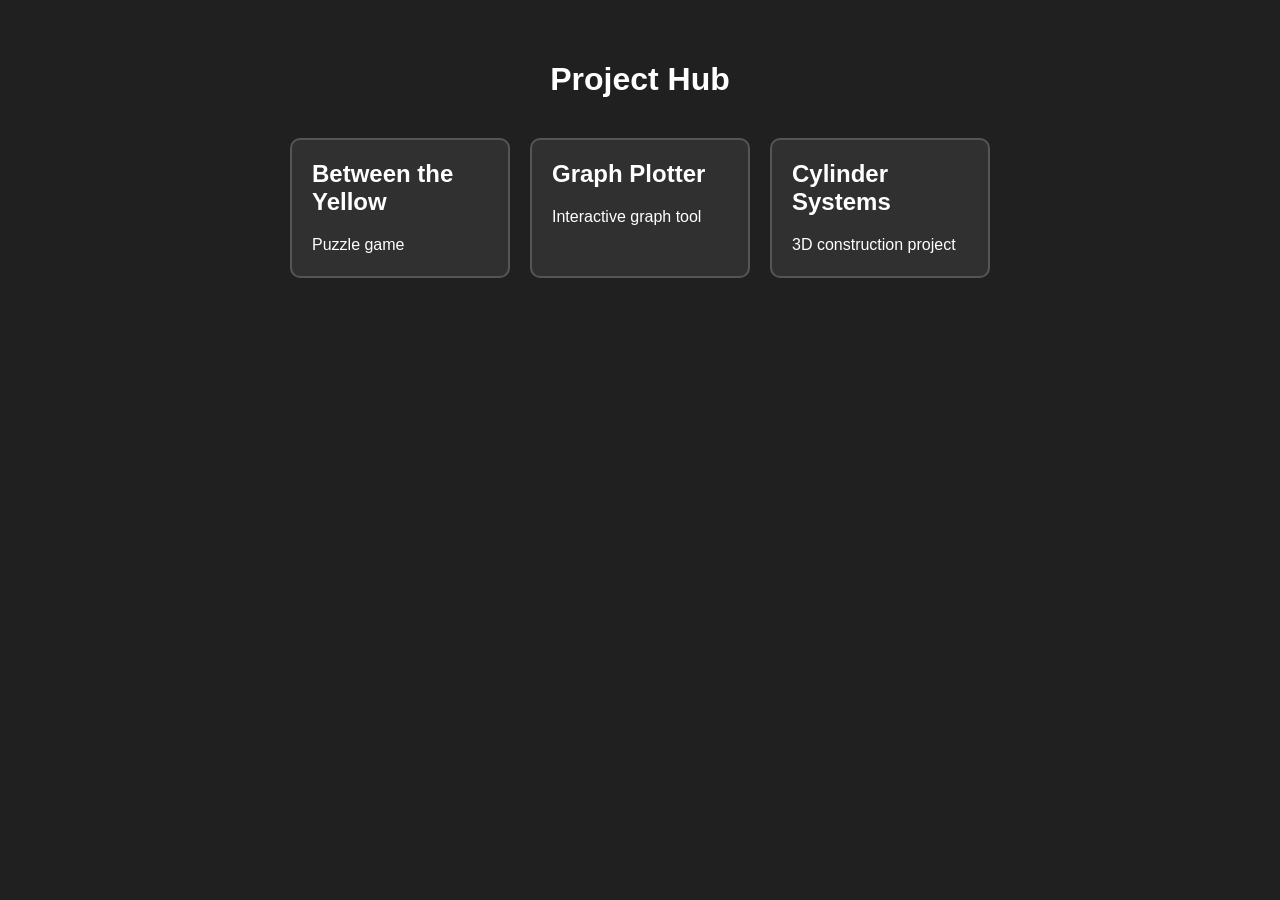
==== index.html @ 7f703be9 "Initial project hub" ====
<!DOCTYPE html>
<html lang="en">
<head>
    <meta charset="UTF-8">
    <meta name="viewport" content="width=device-width, initial-scale=1.0">
    <title>Project Hub</title>
    <link rel="stylesheet" href="style.css">
</head>

<body>

    <h1>Project Hub</h1>

    <main id="projects">
        <div class="project">
            <h2>Between the Yellow</h2>
            <p>Puzzle game</p>
        </div>

        <div class="project">
            <h2>Graph Plotter</h2>
            <p>Interactive graph tool</p>
        </div>

        <div class="project">
            <h2>Cylinder Systems</h2>
            <p>3D construction project</p>
        </div>
    </main>

    <script src="script.js"></script>
</body>
</html>
---- style.css ----
body {
    margin: 0;
    padding: 40px;

    font-family: sans-serif;
    background: #202020;
    color: white;
}

h1 {
    text-align: center;
}

#projects {
    display: flex;
    flex-wrap: wrap;
    gap: 20px;
    justify-content: center;
    margin-top: 40px;
}

.project {
    width: 220px;
    height: 140px;

    padding: 20px;
    box-sizing: border-box;

    background: #303030;
    border: 2px solid #555;
    border-radius: 10px;

    cursor: pointer;
}

.project:hover {
    background: #383838;
}

.project h2 {
    margin-top: 0;
}
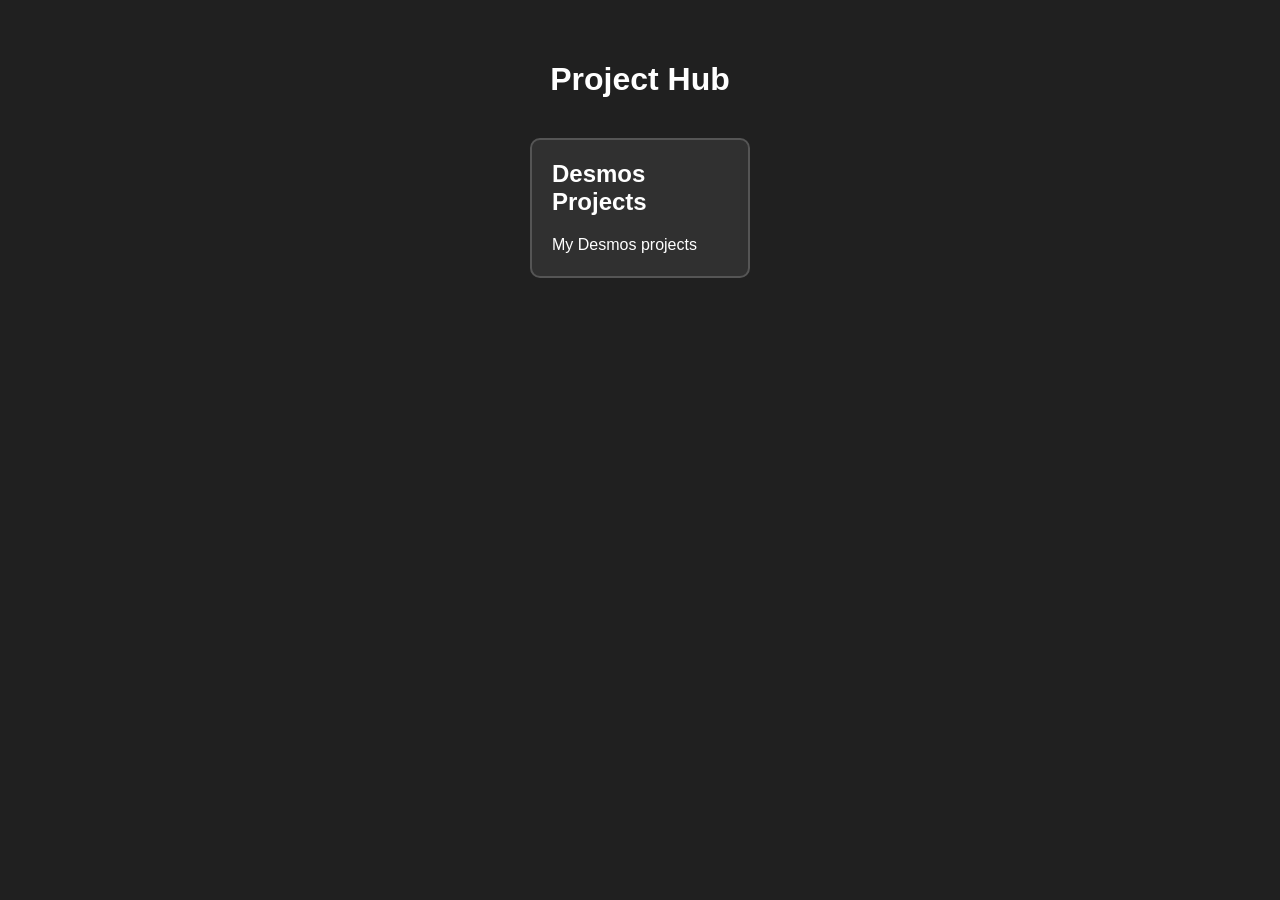
==== commit 2e30230f: "Added first 2 Desmos links" ====
--- a/index.html
+++ b/index.html
@@ -6,26 +6,15 @@
     <title>Project Hub</title>
     <link rel="stylesheet" href="style.css">
 </head>
-
 <body>
 
     <h1>Project Hub</h1>
 
     <main id="projects">
-        <div class="project">
-            <h2>Between the Yellow</h2>
-            <p>Puzzle game</p>
-        </div>
-
-        <div class="project">
-            <h2>Graph Plotter</h2>
-            <p>Interactive graph tool</p>
-        </div>
-
-        <div class="project">
-            <h2>Cylinder Systems</h2>
-            <p>3D construction project</p>
-        </div>
+        <a class="project" href="desmos.html">
+            <h2>Desmos Projects</h2>
+            <p>My Desmos projects</p>
+        </a>
     </main>
 
     <script src="script.js"></script>
--- a/style.css
+++ b/style.css
@@ -20,17 +20,18 @@
 }
 
 .project {
+    display: block;
+    color: white;
+    text-decoration: none;
+
     width: 220px;
     height: 140px;
-
     padding: 20px;
     box-sizing: border-box;
 
     background: #303030;
     border: 2px solid #555;
     border-radius: 10px;
-
-    cursor: pointer;
 }
 
 .project:hover {
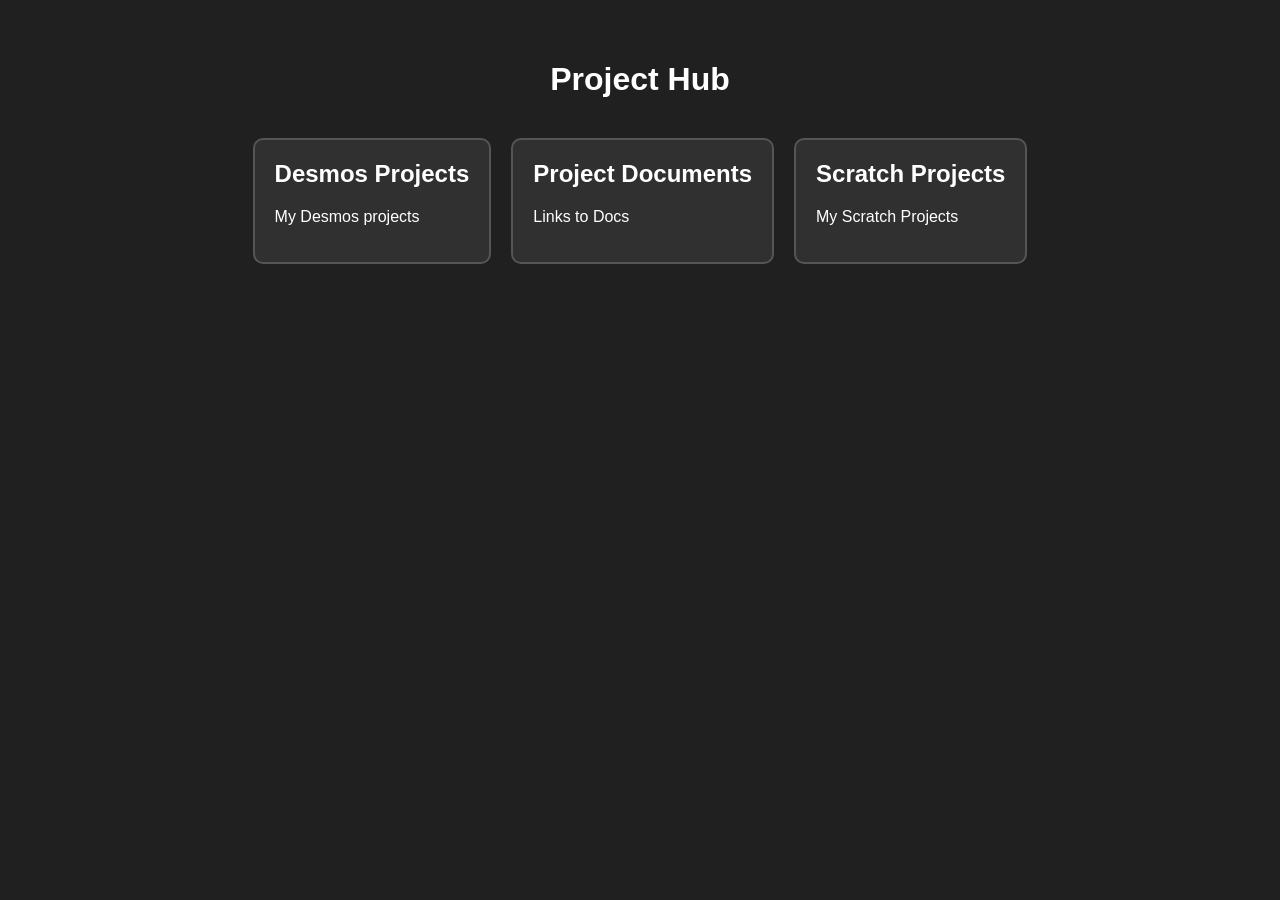
==== commit d0bfa878: "3 Boxes" ====
--- a/index.html
+++ b/index.html
@@ -6,16 +6,11 @@
     <title>Project Hub</title>
     <link rel="stylesheet" href="style.css">
 </head>
-<body>
+<body data-menu="main">
 
     <h1>Project Hub</h1>
 
-    <main id="projects">
-        <a class="project" href="desmos.html">
-            <h2>Desmos Projects</h2>
-            <p>My Desmos projects</p>
-        </a>
-    </main>
+    <main id="menus"></main>
 
     <script src="script.js"></script>
 </body>
--- a/style.css
+++ b/style.css
@@ -11,7 +11,10 @@
     text-align: center;
 }
 
-#projects {
+#menus,
+#desmos-projects,
+#project-documents,
+#scratch-projects {
     display: flex;
     flex-wrap: wrap;
     gap: 20px;
@@ -41,3 +44,35 @@
 .project h2 {
     margin-top: 0;
 }
+
+.back-button {
+    display: inline-block;
+    padding: 12px 20px;
+
+    background: #303030;
+    color: white;
+    text-decoration: none;
+
+    border: 2px solid #555;
+    border-radius: 10px;
+
+    transition: background 0.15s;
+}
+
+.back-button:hover {
+    background: #383838;
+}
+
+.board {
+    display: grid;
+    gap: 10px;
+
+    margin: 40px auto;
+
+    width: fit-content;
+}
+
+.board .project {
+    width: auto;
+    height: auto;
+}
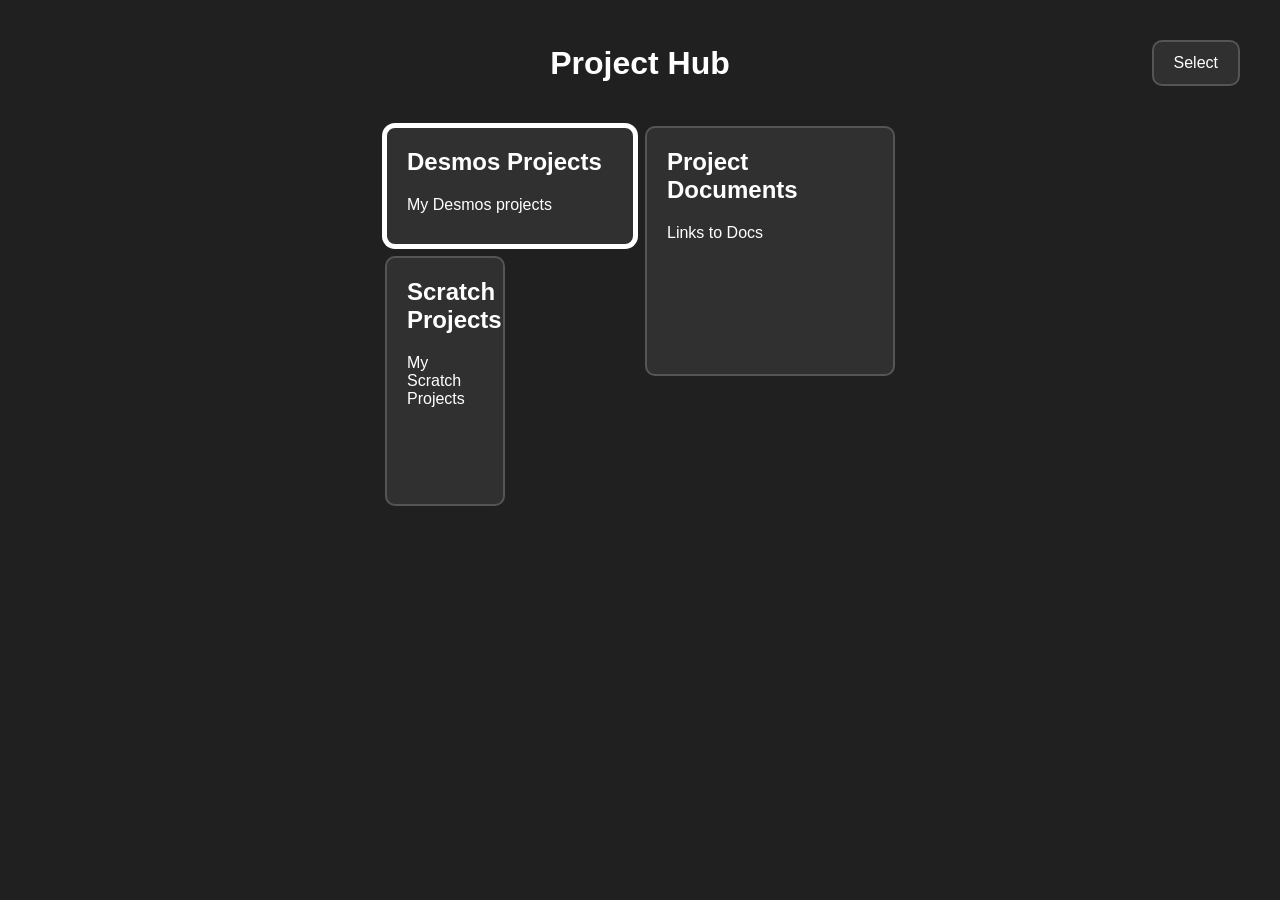
==== commit febd75c8: "Keyboard Shortcuts" ====
--- a/index.html
+++ b/index.html
@@ -8,9 +8,13 @@
 </head>
 <body data-menu="main">
 
-    <h1>Project Hub</h1>
+    <div class="navigation">
+		<div></div>
+		<h1>Project Hub</h1>
+		<button class="select-button" id="select-button">Select</button>
+	</div>
 
-    <main id="menus"></main>
+	<main id="menus"></main>
 
     <script src="script.js"></script>
 </body>
--- a/style.css
+++ b/style.css
@@ -15,11 +15,7 @@
 #desmos-projects,
 #project-documents,
 #scratch-projects {
-    display: flex;
-    flex-wrap: wrap;
-    gap: 20px;
-    justify-content: center;
-    margin-top: 40px;
+	margin-top: 40px;
 }
 
 .project {
@@ -39,6 +35,11 @@
 
 .project:hover {
     background: #383838;
+}
+
+.board .project.selected {
+    border-color: white;
+    box-shadow: 0 0 0 3px white;
 }
 
 .project h2 {
@@ -73,6 +74,45 @@
 }
 
 .board .project {
-    width: auto;
-    height: auto;
+    box-sizing: border-box;
+    margin: 0;
 }
+
+.navigation {
+    display: grid;
+    grid-template-columns: 1fr auto 1fr;
+    align-items: center;
+    width: 100%;
+}
+
+.navigation > :first-child {
+    justify-self: start;
+}
+
+.navigation > h1 {
+    justify-self: center;
+    margin: 0;
+}
+
+.navigation > .select-button {
+    justify-self: end;
+}
+
+.select-button {
+    padding: 12px 20px;
+
+    background: #303030;
+    color: white;
+
+    border: 2px solid #555;
+    border-radius: 10px;
+
+    font: inherit;
+    cursor: pointer;
+
+    transition: background 0.15s;
+}
+
+.select-button:hover {
+    background: #383838;
+}
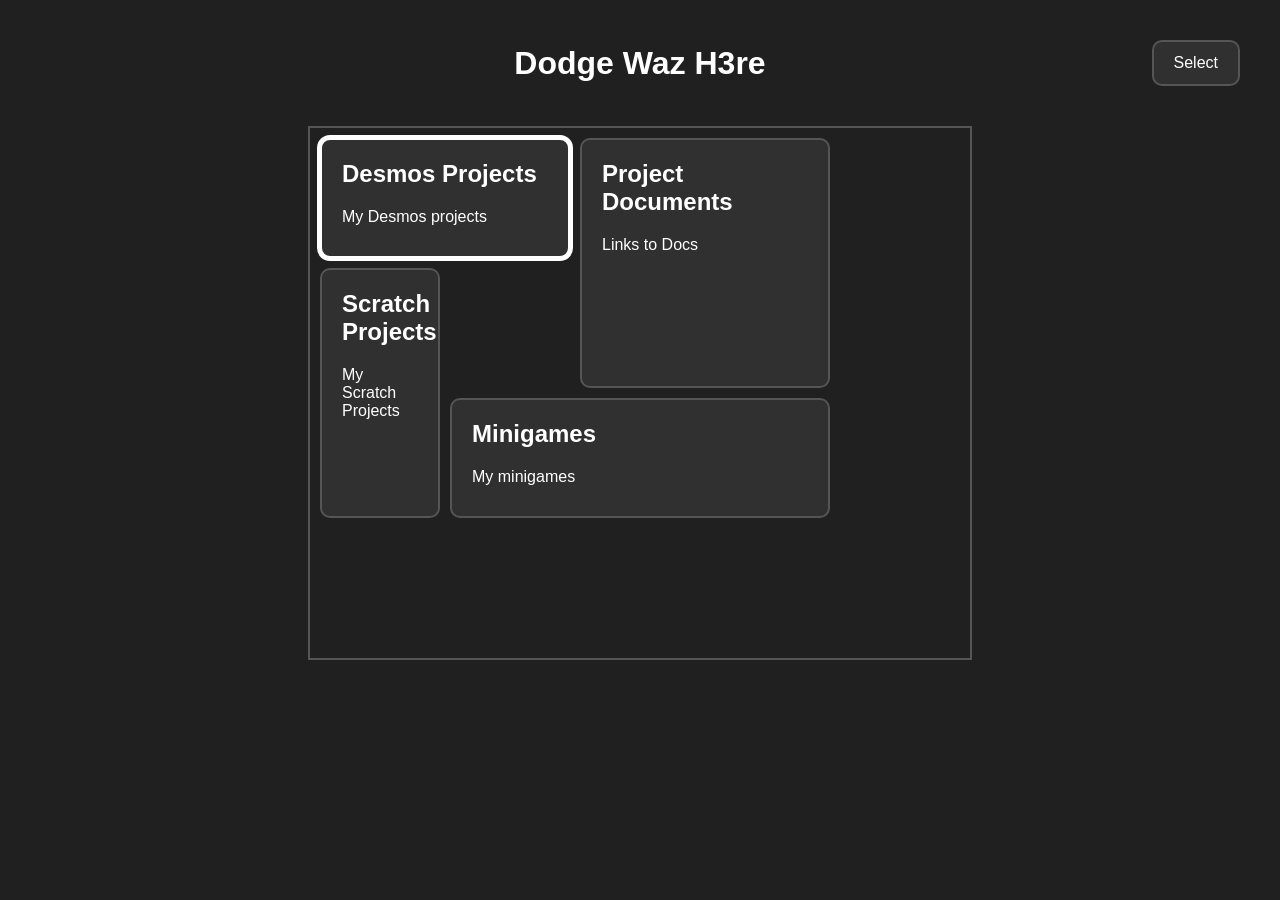
==== commit a3c9698f: "Snake" ====
--- a/index.html
+++ b/index.html
@@ -3,14 +3,14 @@
 <head>
     <meta charset="UTF-8">
     <meta name="viewport" content="width=device-width, initial-scale=1.0">
-    <title>Project Hub</title>
+    <title>Dodge's Site</title>
     <link rel="stylesheet" href="style.css">
 </head>
 <body data-menu="main">
 
     <div class="navigation">
 		<div></div>
-		<h1>Project Hub</h1>
+		<h1>Dodge Waz H3re</h1>
 		<button class="select-button" id="select-button">Select</button>
 	</div>
 
--- a/style.css
+++ b/style.css
@@ -31,6 +31,8 @@
     background: #303030;
     border: 2px solid #555;
     border-radius: 10px;
+    
+    overflow: hidden;
 }
 
 .project:hover {
@@ -44,6 +46,38 @@
 
 .project h2 {
     margin-top: 0;
+}
+
+.project-content {
+    width: 100%;
+    height: 100%;
+
+    display: flex;
+    flex-direction: column;
+}
+
+.project-image {
+    width: 100%;
+    height: 70%;
+
+    object-fit: cover;
+    border-radius: 6px;
+}
+
+.project-text {
+    padding-top: 8px;
+    overflow: hidden;
+}
+
+.project-text h2 {
+    margin: 0;
+    font-size: 18px;
+}
+
+.project-text p {
+    margin: 4px 0 0;
+    font-size: 14px;
+    line-height: 1.2;
 }
 
 .back-button {
@@ -71,11 +105,37 @@
     margin: 40px auto;
 
     width: fit-content;
+
+    border: 2px solid #555;
+    padding: 10px;
+    box-sizing: border-box;
 }
 
 .board .project {
     box-sizing: border-box;
     margin: 0;
+    transition: transform 0.18s ease;
+}
+
+.board .project.cursor-hit {
+    animation: cursor-hit 0.25s ease;
+}
+
+@keyframes cursor-hit {
+    0% {
+        box-shadow: 0 0 0 3px white;
+        transform: scale(1);
+    }
+
+    40% {
+        box-shadow: 0 0 0 7px white;
+        transform: scale(1.03);
+    }
+
+    100% {
+        box-shadow: 0 0 0 3px white;
+        transform: scale(1);
+    }
 }
 
 .navigation {
